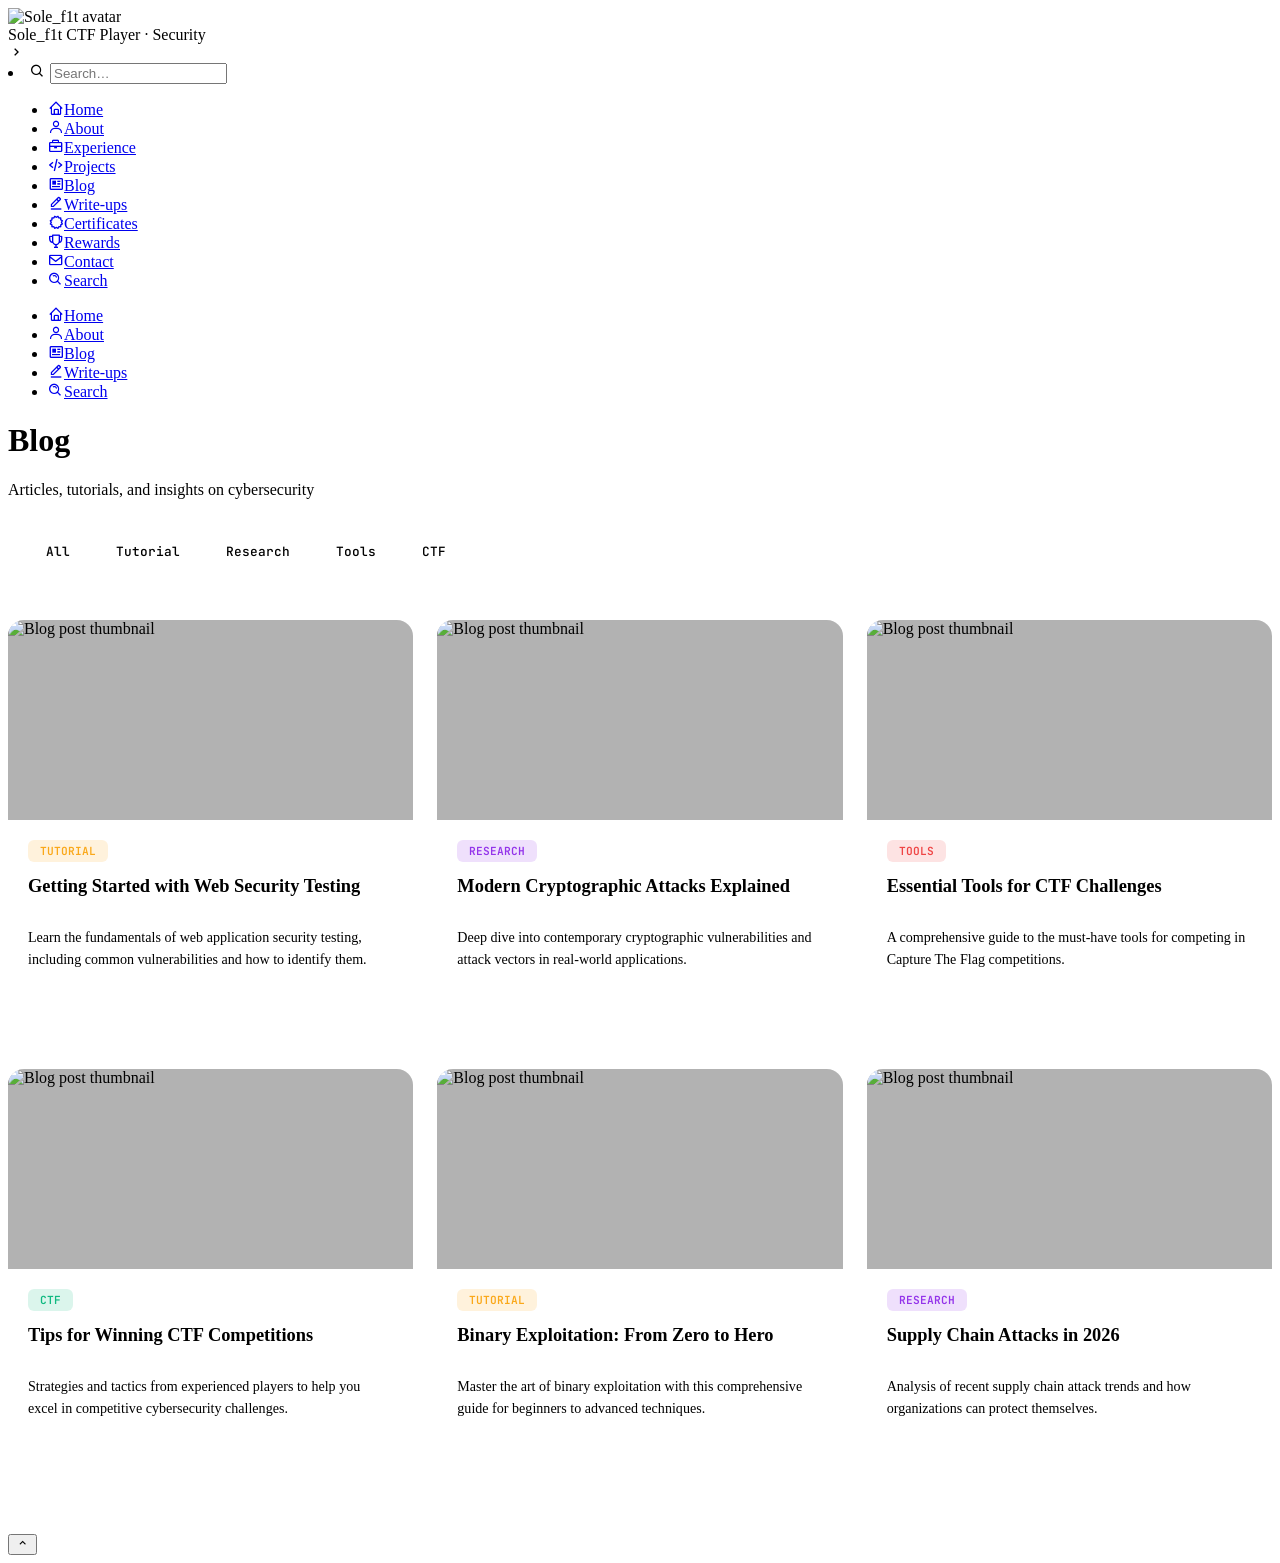
==== blog.html @ 39c71d31 "Update thêm blog" ====
<!DOCTYPE html>
<html lang="en">
<head>
  <meta charset="UTF-8" />
  <meta name="viewport" content="width=device-width, initial-scale=1.0" />
  <title>Blog — Sole_f1t</title>
  <meta name="description" content="Security blog posts, tutorials, and insights by Sole_f1t" />
  <link rel="icon" href="avatar.svg?v=2" type="image/svg+xml" />
  <link rel="preconnect" href="https://fonts.googleapis.com" />
  <link rel="preconnect" href="https://fonts.gstatic.com" crossorigin />
  <link href="https://fonts.googleapis.com/css2?family=Cairo:wght@300;400;500;600;700;800;900&family=JetBrains+Mono:wght@400;500;600&display=swap" rel="stylesheet" />
  <link href="https://unpkg.com/boxicons@2.1.4/css/boxicons.min.css" rel="stylesheet" />
  <link rel="stylesheet" href="assets/css/base.css" />
  <link rel="stylesheet" href="assets/css/blog.css" />
</head>
<body>

  <div class="bg-animation" aria-hidden="true">
    <div class="shape shape-red"></div>
    <div class="shape shape-purple"></div>
    <div class="shape shape-blue"></div>
    <div class="grid-overlay"></div>
  </div>

  <nav class="sidebar closed" aria-label="Main navigation">
    <header>
      <div class="image-text">
        <span class="image"><img src="assets/img/avatar.png" alt="Sole_f1t avatar" loading="lazy" /></span>
        <div class="text logo-text">
          <span class="name">Sole_f1t</span>
          <span class="profession">CTF Player · Security</span>
        </div>
      </div>
      <i class="bx bx-chevron-right toggle"></i>
    </header>
    <div class="menu-bar">
      <div class="menu">
        <li class="search-box">
          <i class="bx bx-search icon"></i>
          <input type="text" placeholder="Search…" aria-label="Search" />
        </li>
        <ul class="menu-links">
          <li><a href="index.html"><i class="bx bx-home icon"></i><span class="text">Home</span></a></li>
          <li><a href="about.html"><i class="bx bx-user icon"></i><span class="text">About</span></a></li>
          <li><a href="experience.html"><i class="bx bx-briefcase icon"></i><span class="text">Experience</span></a></li>
          <li><a href="projects.html"><i class="bx bx-code-alt icon"></i><span class="text">Projects</span></a></li>
          <li><a href="blog.html"><i class="bx bx-news icon"></i><span class="text">Blog</span></a></li>
          <li><a href="writeups.html"><i class="bx bx-edit-alt icon"></i><span class="text">Write-ups</span></a></li>
          <li><a href="certificates.html"><i class="bx bx-certification icon"></i><span class="text">Certificates</span></a></li>
          <li><a href="rewards.html"><i class="bx bx-trophy icon"></i><span class="text">Rewards</span></a></li>
          <li><a href="contact.html"><i class="bx bx-envelope icon"></i><span class="text">Contact</span></a></li>
          <li><a href="search.html"><i class="bx bx-search-alt icon"></i><span class="text">Search</span></a></li>
        </ul>
      </div>
    </div>
  </nav>

  <nav class="mobile-nav" aria-label="Mobile navigation">
    <ul>
      <li><a href="index.html"><i class="bx bx-home"></i><span>Home</span></a></li>
      <li><a href="about.html"><i class="bx bx-user"></i><span>About</span></a></li>
      <li><a href="blog.html"><i class="bx bx-news"></i><span>Blog</span></a></li>
      <li><a href="writeups.html"><i class="bx bx-edit-alt"></i><span>Write-ups</span></a></li>
      <li><a href="search.html"><i class="bx bx-search-alt"></i><span>Search</span></a></li>
    </ul>
  </nav>

  <div class="l-main">
    <div class="page-wrapper">

      <div class="page-head">
        <h1 class="page-head-title">Blog</h1>
        <p class="page-head-sub">Articles, tutorials, and insights on cybersecurity</p>
      </div>

      <!-- Filter Tags -->
      <div class="blog-filters">
        <button class="filter-tag active" data-filter="all">All</button>
        <button class="filter-tag" data-filter="tutorial">Tutorial</button>
        <button class="filter-tag" data-filter="research">Research</button>
        <button class="filter-tag" data-filter="tools">Tools</button>
        <button class="filter-tag" data-filter="ctf">CTF</button>
      </div>

      <!-- Blog Grid -->
      <div class="blog-grid">

        <!-- Sample Blog Post 1 -->
        <article class="blog-card" data-category="tutorial">
          <div class="blog-thumbnail">
            <img src="https://via.placeholder.com/400x250/1a1a1a/FAA81A?text=Coming+Soon" alt="Blog post thumbnail" loading="lazy" />
            <div class="blog-overlay">
              <span class="read-more">Read More <i class="bx bx-right-arrow-alt"></i></span>
            </div>
          </div>
          <div class="blog-content">
            <div class="blog-meta">
              <span class="blog-tag tutorial">TUTORIAL</span>
              <span class="blog-date"><i class="bx bx-calendar"></i> 2026-03-25</span>
            </div>
            <h3 class="blog-title">Getting Started with Web Security Testing</h3>
            <p class="blog-excerpt">Learn the fundamentals of web application security testing, including common vulnerabilities and how to identify them.</p>
            <div class="blog-footer">
              <span class="read-time"><i class="bx bx-time-five"></i> 5 min read</span>
            </div>
          </div>
        </article>

        <!-- Sample Blog Post 2 -->
        <article class="blog-card" data-category="research">
          <div class="blog-thumbnail">
            <img src="https://via.placeholder.com/400x250/1a1a1a/9333EA?text=Coming+Soon" alt="Blog post thumbnail" loading="lazy" />
            <div class="blog-overlay">
              <span class="read-more">Read More <i class="bx bx-right-arrow-alt"></i></span>
            </div>
          </div>
          <div class="blog-content">
            <div class="blog-meta">
              <span class="blog-tag research">RESEARCH</span>
              <span class="blog-date"><i class="bx bx-calendar"></i> 2026-03-20</span>
            </div>
            <h3 class="blog-title">Modern Cryptographic Attacks Explained</h3>
            <p class="blog-excerpt">Deep dive into contemporary cryptographic vulnerabilities and attack vectors in real-world applications.</p>
            <div class="blog-footer">
              <span class="read-time"><i class="bx bx-time-five"></i> 8 min read</span>
            </div>
          </div>
        </article>

        <!-- Sample Blog Post 3 -->
        <article class="blog-card" data-category="tools">
          <div class="blog-thumbnail">
            <img src="https://via.placeholder.com/400x250/1a1a1a/EF4444?text=Coming+Soon" alt="Blog post thumbnail" loading="lazy" />
            <div class="blog-overlay">
              <span class="read-more">Read More <i class="bx bx-right-arrow-alt"></i></span>
            </div>
          </div>
          <div class="blog-content">
            <div class="blog-meta">
              <span class="blog-tag tools">TOOLS</span>
              <span class="blog-date"><i class="bx bx-calendar"></i> 2026-03-15</span>
            </div>
            <h3 class="blog-title">Essential Tools for CTF Challenges</h3>
            <p class="blog-excerpt">A comprehensive guide to the must-have tools for competing in Capture The Flag competitions.</p>
            <div class="blog-footer">
              <span class="read-time"><i class="bx bx-time-five"></i> 10 min read</span>
            </div>
          </div>
        </article>

        <!-- Sample Blog Post 4 -->
        <article class="blog-card" data-category="ctf">
          <div class="blog-thumbnail">
            <img src="https://via.placeholder.com/400x250/1a1a1a/10B981?text=Coming+Soon" alt="Blog post thumbnail" loading="lazy" />
            <div class="blog-overlay">
              <span class="read-more">Read More <i class="bx bx-right-arrow-alt"></i></span>
            </div>
          </div>
          <div class="blog-content">
            <div class="blog-meta">
              <span class="blog-tag ctf">CTF</span>
              <span class="blog-date"><i class="bx bx-calendar"></i> 2026-03-10</span>
            </div>
            <h3 class="blog-title">Tips for Winning CTF Competitions</h3>
            <p class="blog-excerpt">Strategies and tactics from experienced players to help you excel in competitive cybersecurity challenges.</p>
            <div class="blog-footer">
              <span class="read-time"><i class="bx bx-time-five"></i> 6 min read</span>
            </div>
          </div>
        </article>

        <!-- Sample Blog Post 5 -->
        <article class="blog-card" data-category="tutorial">
          <div class="blog-thumbnail">
            <img src="https://via.placeholder.com/400x250/1a1a1a/F59E0B?text=Coming+Soon" alt="Blog post thumbnail" loading="lazy" />
            <div class="blog-overlay">
              <span class="read-more">Read More <i class="bx bx-right-arrow-alt"></i></span>
            </div>
          </div>
          <div class="blog-content">
            <div class="blog-meta">
              <span class="blog-tag tutorial">TUTORIAL</span>
              <span class="blog-date"><i class="bx bx-calendar"></i> 2026-03-05</span>
            </div>
            <h3 class="blog-title">Binary Exploitation: From Zero to Hero</h3>
            <p class="blog-excerpt">Master the art of binary exploitation with this comprehensive guide for beginners to advanced techniques.</p>
            <div class="blog-footer">
              <span class="read-time"><i class="bx bx-time-five"></i> 15 min read</span>
            </div>
          </div>
        </article>

        <!-- Sample Blog Post 6 -->
        <article class="blog-card" data-category="research">
          <div class="blog-thumbnail">
            <img src="https://via.placeholder.com/400x250/1a1a1a/EC4899?text=Coming+Soon" alt="Blog post thumbnail" loading="lazy" />
            <div class="blog-overlay">
              <span class="read-more">Read More <i class="bx bx-right-arrow-alt"></i></span>
            </div>
          </div>
          <div class="blog-content">
            <div class="blog-meta">
              <span class="blog-tag research">RESEARCH</span>
              <span class="blog-date"><i class="bx bx-calendar"></i> 2026-03-01</span>
            </div>
            <h3 class="blog-title">Supply Chain Attacks in 2026</h3>
            <p class="blog-excerpt">Analysis of recent supply chain attack trends and how organizations can protect themselves.</p>
            <div class="blog-footer">
              <span class="read-time"><i class="bx bx-time-five"></i> 12 min read</span>
            </div>
          </div>
        </article>

      </div>

      <!-- Empty State (hidden by default) -->
      <div class="empty-state" style="display: none;">
        <i class="bx bx-book-open"></i>
        <p>No blog posts found in this category.</p>
      </div>

    </div>
  </div>

  <button class="scroll-top-btn" id="scrollTopBtn" aria-label="Scroll to top">
    <i class="bx bx-chevron-up"></i>
  </button>

  <script src="assets/js/script.js"></script>
  <script src="assets/js/blog.js"></script>
</body>
</html>
---- assets/css/blog.css ----
/* ================================================================
   Sole_f1t Personal Blog — blog.css
   Styles for blog.html
   ================================================================ */

/* Blog Filters */
.blog-filters {
  display: flex;
  flex-wrap: wrap;
  gap: 10px;
  margin-bottom: 32px;
  padding: 20px;
  background: rgba(255,255,255,0.02);
  border: 1px solid var(--border);
  border-radius: 12px;
}

.filter-tag {
  padding: 8px 18px;
  background: rgba(255,255,255,0.03);
  border: 1px solid var(--border);
  border-radius: 20px;
  font-family: 'JetBrains Mono', monospace;
  font-size: 0.8rem;
  font-weight: 500;
  color: var(--text-muted);
  cursor: pointer;
  transition: all var(--transition);
}

.filter-tag:hover {
  background: rgba(250,168,26,0.1);
  border-color: rgba(250,168,26,0.3);
  color: var(--text);
}

.filter-tag.active {
  background: var(--accent);
  border-color: var(--accent);
  color: #0a0a0a;
  font-weight: 600;
}

/* Blog Grid */
.blog-grid {
  display: grid;
  grid-template-columns: repeat(auto-fill, minmax(340px, 1fr));
  gap: 24px;
  margin-bottom: 40px;
}

/* Blog Card */
.blog-card {
  background: rgba(255,255,255,0.02);
  border: 1px solid var(--border);
  border-radius: 16px;
  overflow: hidden;
  transition: all var(--transition);
  cursor: pointer;
  display: flex;
  flex-direction: column;
}

.blog-card:hover {
  transform: translateY(-4px);
  border-color: rgba(250,168,26,0.4);
  box-shadow: 0 8px 24px rgba(250,168,26,0.1);
}

/* Thumbnail */
.blog-thumbnail {
  position: relative;
  width: 100%;
  height: 200px;
  overflow: hidden;
  background: rgba(0,0,0,0.3);
}

.blog-thumbnail img {
  width: 100%;
  height: 100%;
  object-fit: cover;
  transition: transform 0.4s ease;
}

.blog-card:hover .blog-thumbnail img {
  transform: scale(1.05);
}

.blog-overlay {
  position: absolute;
  inset: 0;
  background: rgba(0,0,0,0.6);
  display: flex;
  align-items: center;
  justify-content: center;
  opacity: 0;
  transition: opacity var(--transition);
}

.blog-card:hover .blog-overlay {
  opacity: 1;
}

.read-more {
  color: var(--accent);
  font-weight: 700;
  font-size: 0.95rem;
  display: flex;
  align-items: center;
  gap: 6px;
}

.read-more i {
  font-size: 1.2rem;
  transition: transform var(--transition);
}

.blog-card:hover .read-more i {
  transform: translateX(4px);
}

/* Blog Content */
.blog-content {
  padding: 20px;
  display: flex;
  flex-direction: column;
  gap: 12px;
  flex: 1;
}

.blog-meta {
  display: flex;
  align-items: center;
  justify-content: space-between;
  gap: 12px;
  flex-wrap: wrap;
}

.blog-tag {
  font-family: 'JetBrains Mono', monospace;
  font-size: 0.7rem;
  font-weight: 600;
  padding: 4px 12px;
  border-radius: 6px;
  text-transform: uppercase;
}

.blog-tag.tutorial {
  background: rgba(250,168,26,0.15);
  color: #FAA81A;
}

.blog-tag.research {
  background: rgba(147,51,234,0.15);
  color: #9333EA;
}

.blog-tag.tools {
  background: rgba(239,68,68,0.15);
  color: #EF4444;
}

.blog-tag.ctf {
  background: rgba(16,185,129,0.15);
  color: #10B981;
}

.blog-date {
  font-family: 'JetBrains Mono', monospace;
  font-size: 0.75rem;
  color: rgba(255,255,255,0.4);
  display: flex;
  align-items: center;
  gap: 4px;
}

.blog-title {
  font-size: 1.15rem;
  font-weight: 700;
  color: var(--text);
  line-height: 1.4;
  transition: color var(--transition);
  margin: 0;
}

.blog-card:hover .blog-title {
  color: var(--accent);
}

.blog-excerpt {
  font-size: 0.88rem;
  color: var(--text-muted);
  line-height: 1.6;
  flex: 1;
}

.blog-footer {
  display: flex;
  align-items: center;
  justify-content: space-between;
  padding-top: 12px;
  border-top: 1px solid var(--border);
}

.read-time {
  font-family: 'JetBrains Mono', monospace;
  font-size: 0.75rem;
  color: rgba(255,255,255,0.4);
  display: flex;
  align-items: center;
  gap: 4px;
}

/* Empty State */
.empty-state {
  text-align: center;
  padding: 60px 20px;
  color: var(--text-muted);
}

.empty-state i {
  font-size: 4rem;
  color: rgba(255,255,255,0.2);
  margin-bottom: 16px;
}

.empty-state p {
  font-size: 1rem;
  margin: 0;
}

/* Responsive */
@media (max-width: 768px) {
  .blog-grid {
    grid-template-columns: 1fr;
    gap: 20px;
  }

  .blog-filters {
    padding: 16px;
  }

  .filter-tag {
    font-size: 0.75rem;
    padding: 6px 14px;
  }

  .blog-thumbnail {
    height: 180px;
  }

  .blog-content {
    padding: 16px;
  }

  .blog-title {
    font-size: 1.05rem;
  }
}

@media (max-width: 480px) {
  .blog-grid {
    gap: 16px;
  }

  .blog-thumbnail {
    height: 160px;
  }

  .blog-title {
    font-size: 0.98rem;
  }

  .blog-excerpt {
    font-size: 0.82rem;
  }
}
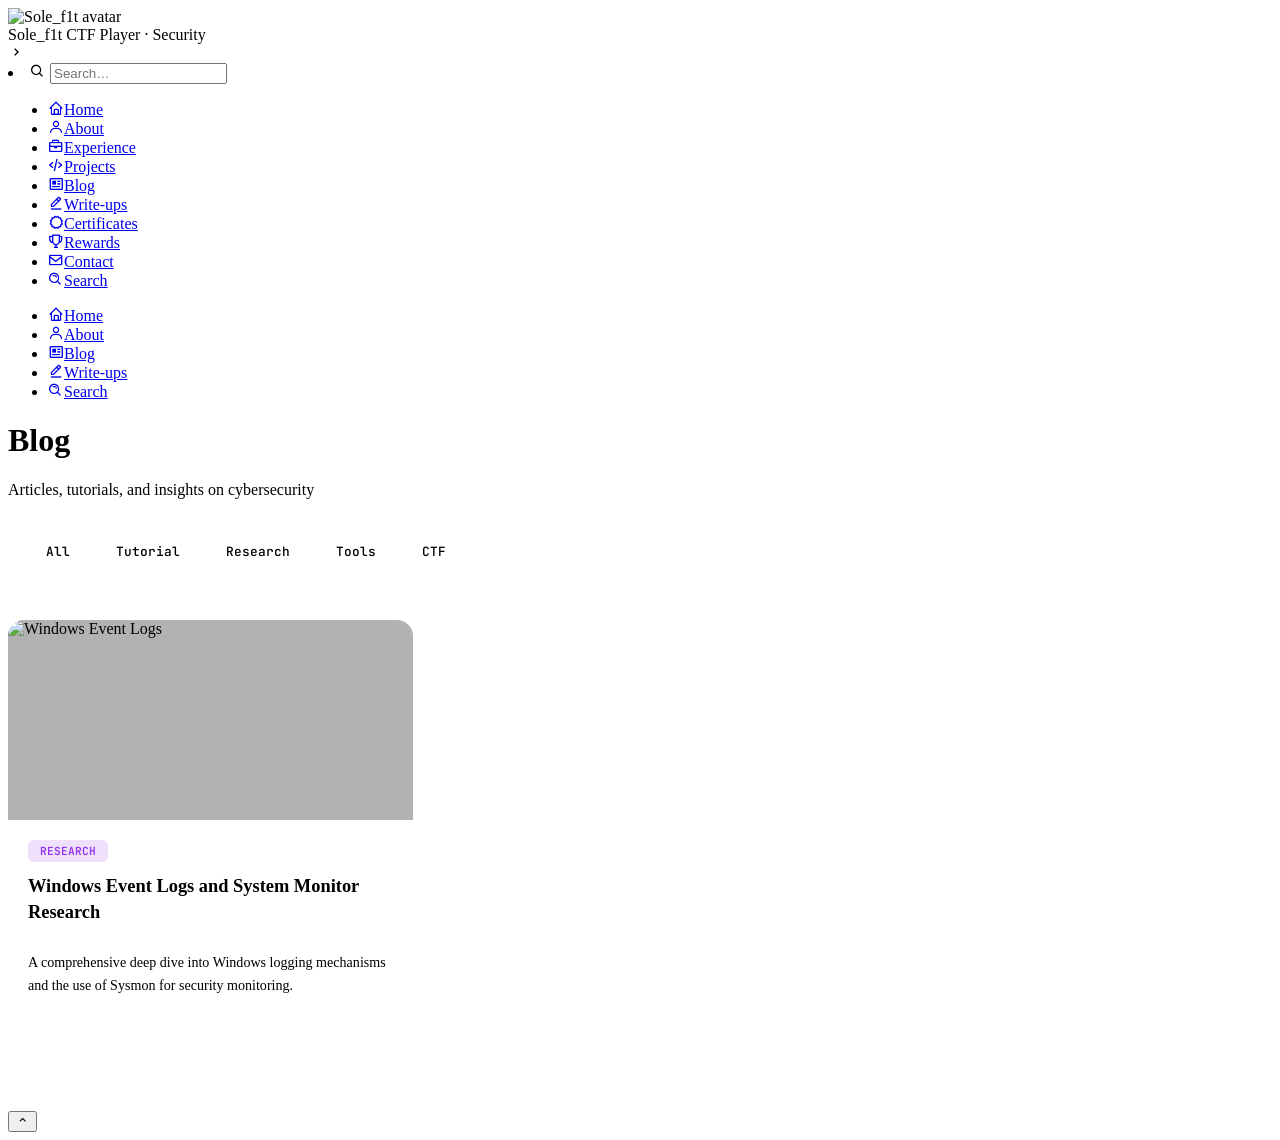
==== commit d1a5df1f: "Update Sysmon Blog" ====
--- a/blog.html
+++ b/blog.html
@@ -1,5 +1,6 @@
 <!DOCTYPE html>
 <html lang="en">
+
 <head>
   <meta charset="UTF-8" />
   <meta name="viewport" content="width=device-width, initial-scale=1.0" />
@@ -8,11 +9,14 @@
   <link rel="icon" href="avatar.svg?v=2" type="image/svg+xml" />
   <link rel="preconnect" href="https://fonts.googleapis.com" />
   <link rel="preconnect" href="https://fonts.gstatic.com" crossorigin />
-  <link href="https://fonts.googleapis.com/css2?family=Cairo:wght@300;400;500;600;700;800;900&family=JetBrains+Mono:wght@400;500;600&display=swap" rel="stylesheet" />
+  <link
+    href="https://fonts.googleapis.com/css2?family=Cairo:wght@300;400;500;600;700;800;900&family=JetBrains+Mono:wght@400;500;600&display=swap"
+    rel="stylesheet" />
   <link href="https://unpkg.com/boxicons@2.1.4/css/boxicons.min.css" rel="stylesheet" />
   <link rel="stylesheet" href="assets/css/base.css" />
   <link rel="stylesheet" href="assets/css/blog.css" />
 </head>
+
 <body>
 
   <div class="bg-animation" aria-hidden="true">
@@ -42,11 +46,13 @@
         <ul class="menu-links">
           <li><a href="index.html"><i class="bx bx-home icon"></i><span class="text">Home</span></a></li>
           <li><a href="about.html"><i class="bx bx-user icon"></i><span class="text">About</span></a></li>
-          <li><a href="experience.html"><i class="bx bx-briefcase icon"></i><span class="text">Experience</span></a></li>
+          <li><a href="experience.html"><i class="bx bx-briefcase icon"></i><span class="text">Experience</span></a>
+          </li>
           <li><a href="projects.html"><i class="bx bx-code-alt icon"></i><span class="text">Projects</span></a></li>
           <li><a href="blog.html"><i class="bx bx-news icon"></i><span class="text">Blog</span></a></li>
           <li><a href="writeups.html"><i class="bx bx-edit-alt icon"></i><span class="text">Write-ups</span></a></li>
-          <li><a href="certificates.html"><i class="bx bx-certification icon"></i><span class="text">Certificates</span></a></li>
+          <li><a href="certificates.html"><i class="bx bx-certification icon"></i><span
+                class="text">Certificates</span></a></li>
           <li><a href="rewards.html"><i class="bx bx-trophy icon"></i><span class="text">Rewards</span></a></li>
           <li><a href="contact.html"><i class="bx bx-envelope icon"></i><span class="text">Contact</span></a></li>
           <li><a href="search.html"><i class="bx bx-search-alt icon"></i><span class="text">Search</span></a></li>
@@ -85,31 +91,13 @@
       <!-- Blog Grid -->
       <div class="blog-grid">
 
-        <!-- Sample Blog Post 1 -->
-        <article class="blog-card" data-category="tutorial">
+        <!-- Real Blog Post -->
+        <article class="blog-card" data-category="research"
+          onclick="window.location.href='https://www.notion.so/blogcuanhat/Windows-Event-Logs-and-System-Monitor-Research-32e6f496a0cc804ea378dc1e3e040ea9'">
           <div class="blog-thumbnail">
-            <img src="https://via.placeholder.com/400x250/1a1a1a/FAA81A?text=Coming+Soon" alt="Blog post thumbnail" loading="lazy" />
-            <div class="blog-overlay">
-              <span class="read-more">Read More <i class="bx bx-right-arrow-alt"></i></span>
-            </div>
-          </div>
-          <div class="blog-content">
-            <div class="blog-meta">
-              <span class="blog-tag tutorial">TUTORIAL</span>
-              <span class="blog-date"><i class="bx bx-calendar"></i> 2026-03-25</span>
-            </div>
-            <h3 class="blog-title">Getting Started with Web Security Testing</h3>
-            <p class="blog-excerpt">Learn the fundamentals of web application security testing, including common vulnerabilities and how to identify them.</p>
-            <div class="blog-footer">
-              <span class="read-time"><i class="bx bx-time-five"></i> 5 min read</span>
-            </div>
-          </div>
-        </article>
-
-        <!-- Sample Blog Post 2 -->
-        <article class="blog-card" data-category="research">
-          <div class="blog-thumbnail">
-            <img src="https://via.placeholder.com/400x250/1a1a1a/9333EA?text=Coming+Soon" alt="Blog post thumbnail" loading="lazy" />
+            <img
+              src="https://images.unsplash.com/photo-1550751827-4bd374c3f58b?ixlib=rb-4.0.3&auto=format&fit=crop&w=400&q=80"
+              alt="Windows Event Logs" loading="lazy" />
             <div class="blog-overlay">
               <span class="read-more">Read More <i class="bx bx-right-arrow-alt"></i></span>
             </div>
@@ -117,100 +105,16 @@
           <div class="blog-content">
             <div class="blog-meta">
               <span class="blog-tag research">RESEARCH</span>
-              <span class="blog-date"><i class="bx bx-calendar"></i> 2026-03-20</span>
+              <span class="blog-date"><i class="bx bx-calendar"></i> 2026-05-02</span>
             </div>
-            <h3 class="blog-title">Modern Cryptographic Attacks Explained</h3>
-            <p class="blog-excerpt">Deep dive into contemporary cryptographic vulnerabilities and attack vectors in real-world applications.</p>
-            <div class="blog-footer">
-              <span class="read-time"><i class="bx bx-time-five"></i> 8 min read</span>
-            </div>
-          </div>
-        </article>
-
-        <!-- Sample Blog Post 3 -->
-        <article class="blog-card" data-category="tools">
-          <div class="blog-thumbnail">
-            <img src="https://via.placeholder.com/400x250/1a1a1a/EF4444?text=Coming+Soon" alt="Blog post thumbnail" loading="lazy" />
-            <div class="blog-overlay">
-              <span class="read-more">Read More <i class="bx bx-right-arrow-alt"></i></span>
-            </div>
-          </div>
-          <div class="blog-content">
-            <div class="blog-meta">
-              <span class="blog-tag tools">TOOLS</span>
-              <span class="blog-date"><i class="bx bx-calendar"></i> 2026-03-15</span>
-            </div>
-            <h3 class="blog-title">Essential Tools for CTF Challenges</h3>
-            <p class="blog-excerpt">A comprehensive guide to the must-have tools for competing in Capture The Flag competitions.</p>
+            <h3 class="blog-title">Windows Event Logs and System Monitor Research</h3>
+            <p class="blog-excerpt">A comprehensive deep dive into Windows logging mechanisms and the use of Sysmon for
+              security monitoring.</p>
             <div class="blog-footer">
               <span class="read-time"><i class="bx bx-time-five"></i> 10 min read</span>
             </div>
           </div>
         </article>
-
-        <!-- Sample Blog Post 4 -->
-        <article class="blog-card" data-category="ctf">
-          <div class="blog-thumbnail">
-            <img src="https://via.placeholder.com/400x250/1a1a1a/10B981?text=Coming+Soon" alt="Blog post thumbnail" loading="lazy" />
-            <div class="blog-overlay">
-              <span class="read-more">Read More <i class="bx bx-right-arrow-alt"></i></span>
-            </div>
-          </div>
-          <div class="blog-content">
-            <div class="blog-meta">
-              <span class="blog-tag ctf">CTF</span>
-              <span class="blog-date"><i class="bx bx-calendar"></i> 2026-03-10</span>
-            </div>
-            <h3 class="blog-title">Tips for Winning CTF Competitions</h3>
-            <p class="blog-excerpt">Strategies and tactics from experienced players to help you excel in competitive cybersecurity challenges.</p>
-            <div class="blog-footer">
-              <span class="read-time"><i class="bx bx-time-five"></i> 6 min read</span>
-            </div>
-          </div>
-        </article>
-
-        <!-- Sample Blog Post 5 -->
-        <article class="blog-card" data-category="tutorial">
-          <div class="blog-thumbnail">
-            <img src="https://via.placeholder.com/400x250/1a1a1a/F59E0B?text=Coming+Soon" alt="Blog post thumbnail" loading="lazy" />
-            <div class="blog-overlay">
-              <span class="read-more">Read More <i class="bx bx-right-arrow-alt"></i></span>
-            </div>
-          </div>
-          <div class="blog-content">
-            <div class="blog-meta">
-              <span class="blog-tag tutorial">TUTORIAL</span>
-              <span class="blog-date"><i class="bx bx-calendar"></i> 2026-03-05</span>
-            </div>
-            <h3 class="blog-title">Binary Exploitation: From Zero to Hero</h3>
-            <p class="blog-excerpt">Master the art of binary exploitation with this comprehensive guide for beginners to advanced techniques.</p>
-            <div class="blog-footer">
-              <span class="read-time"><i class="bx bx-time-five"></i> 15 min read</span>
-            </div>
-          </div>
-        </article>
-
-        <!-- Sample Blog Post 6 -->
-        <article class="blog-card" data-category="research">
-          <div class="blog-thumbnail">
-            <img src="https://via.placeholder.com/400x250/1a1a1a/EC4899?text=Coming+Soon" alt="Blog post thumbnail" loading="lazy" />
-            <div class="blog-overlay">
-              <span class="read-more">Read More <i class="bx bx-right-arrow-alt"></i></span>
-            </div>
-          </div>
-          <div class="blog-content">
-            <div class="blog-meta">
-              <span class="blog-tag research">RESEARCH</span>
-              <span class="blog-date"><i class="bx bx-calendar"></i> 2026-03-01</span>
-            </div>
-            <h3 class="blog-title">Supply Chain Attacks in 2026</h3>
-            <p class="blog-excerpt">Analysis of recent supply chain attack trends and how organizations can protect themselves.</p>
-            <div class="blog-footer">
-              <span class="read-time"><i class="bx bx-time-five"></i> 12 min read</span>
-            </div>
-          </div>
-        </article>
-
       </div>
 
       <!-- Empty State (hidden by default) -->
@@ -229,4 +133,5 @@
   <script src="assets/js/script.js"></script>
   <script src="assets/js/blog.js"></script>
 </body>
-</html>
+
+</html>
